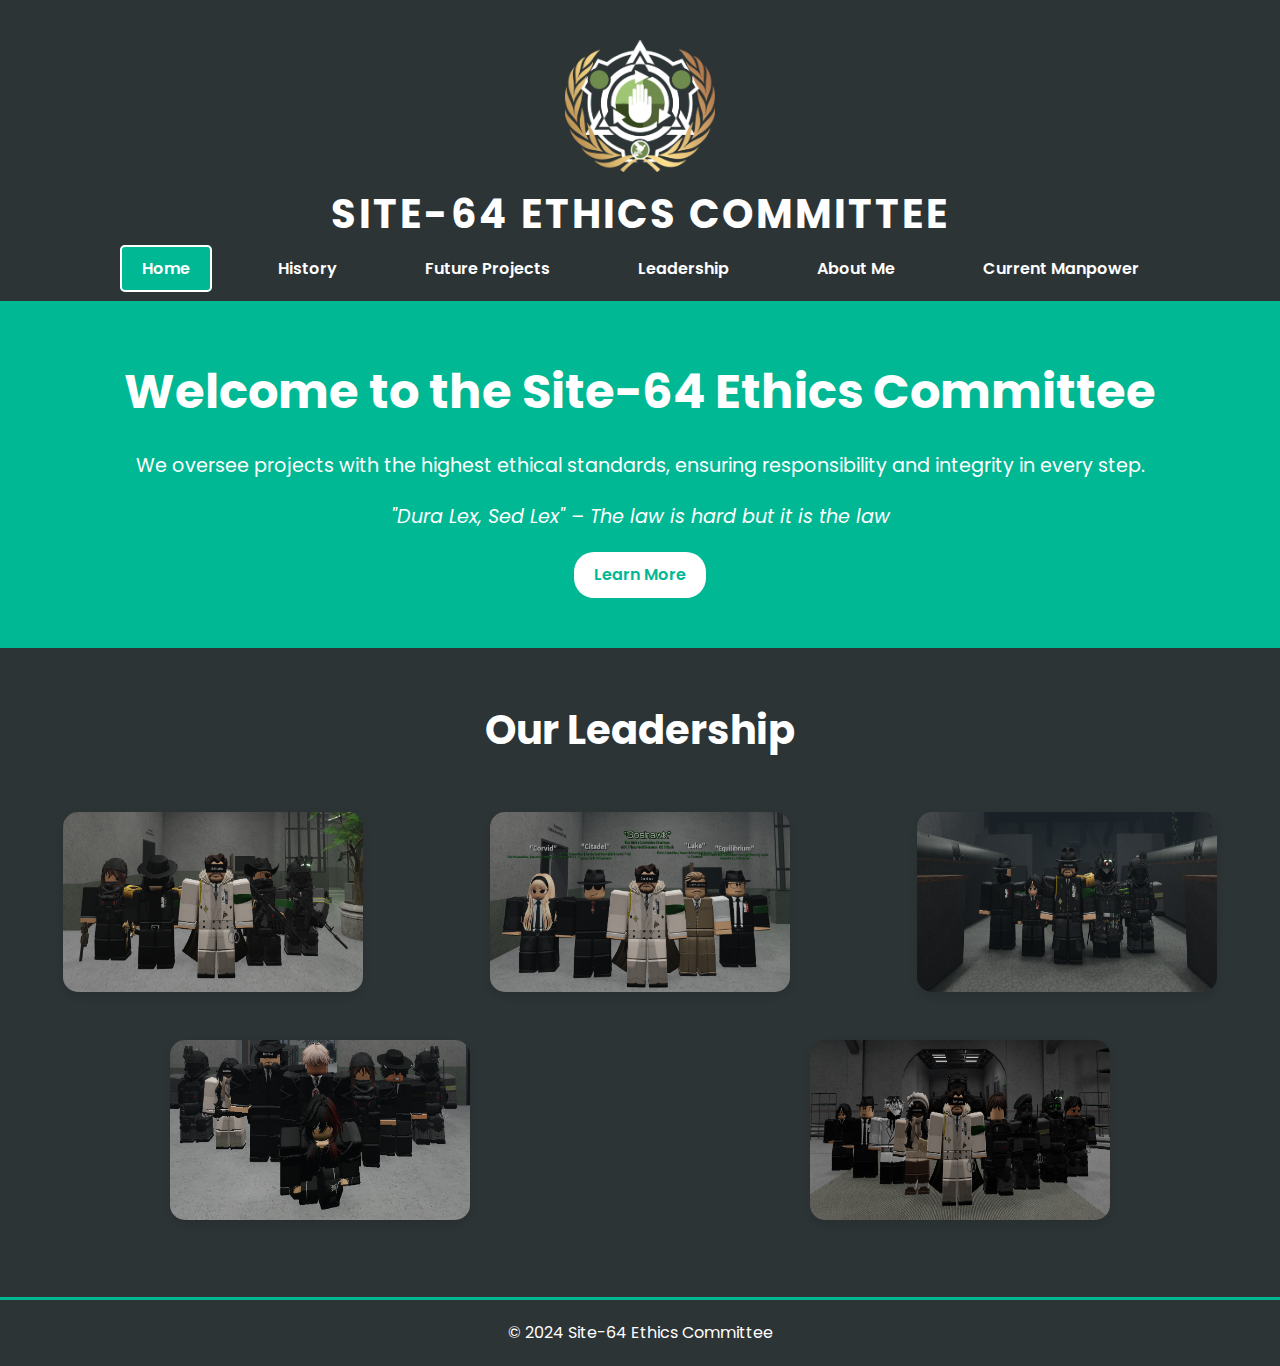
==== index.html @ e8da463d "Update index.html" ====
<!DOCTYPE html>
<html lang="en">
<head>
    <meta charset="UTF-8">
    <meta name="viewport" content="width=device-width, initial-scale=1.0">
    <title>Site-64 Ethics Committee</title>
    <link href="https://fonts.googleapis.com/css2?family=Poppins:wght@300;600&display=swap" rel="stylesheet">
    <link rel="stylesheet" href="style.css">
</head>
<body>

<!-- HEADER SECTION -->
<header>
    <div class="logo-container">
        <img src="Site-64-Ethics-Committee-Logo.png" alt="Site-64 Ethics Committee Logo" class="logo">
    </div>
    <h1>Site-64 Ethics Committee</h1>
    <nav>
        <ul class="nav-menu">
            <li><a href="index.html" class="nav-link active">Home</a></li>
            <li><a href="history.html" class="nav-link">History</a></li>
            <li><a href="future-projects.html" class="nav-link">Future Projects</a></li>
            <li><a href="leadership.html" class="nav-link">Leadership</a></li>
            <li><a href="about-me.html" class="nav-link">About Me</a></li>
            <li><a href="current-manpower.html" class="nav-link">Current Manpower</a></li>
        </ul>
    </nav>
</header>

<!-- HERO SECTION -->
<section class="hero">
    <h2>Welcome to the Site-64 Ethics Committee</h2>
    <p>We oversee projects with the highest ethical standards, ensuring responsibility and integrity in every step.</p>
    <p class="quote">"Dura Lex, Sed Lex" – The law is hard but it is the law</p>
    <a href="about-me.html" class="learn-more">Learn More</a>
</section>

<!-- LEADERSHIP SECTION -->
<section class="leadership">
    <h2>Our Leadership</h2>
    <div class="leadership-grid">
        <div class="leadership-item">
            <img src="pic1.png" alt="Leadership 1">
        </div>
        <div class="leadership-item">
            <img src="pic2.png" alt="Leadership 2">
        </div>
        <div class="leadership-item">
            <img src="pic3.png" alt="Leadership 3">
        </div>
        <div class="leadership-item">
            <img src="pic4.png" alt="Leadership 4">
        </div>
        <div class="leadership-item">
            <img src="pic5.png" alt="Leadership 5">
        </div>
    </div>
</section>

<!-- FOOTER -->
<footer>
    <p>&copy; 2024 Site-64 Ethics Committee</p>
</footer>

</body>
</html>
---- style.css ----
/* RESET MARGINS */
* {
    margin: 0;
    padding: 0;
    box-sizing: border-box;
}

/* BODY SETTINGS */
body {
    font-family: 'Poppins', sans-serif;
    background-color: #f0f4f8;
    color: #333;
    line-height: 1.6;
    overflow-x: hidden;
}

/* LOGO SETTINGS */
.logo-container {
    display: flex;
    justify-content: center;
    align-items: center;
    padding-top: 20px;
    position: relative;
}
.logo {
    max-width: 150px;
    transition: transform 0.3s ease-in-out;
}

.logo:hover {
    animation: swingLogo 0.8s ease-in-out infinite;  /* Subtle swing left and right */
}

@keyframes swingLogo {
    0% { transform: rotate(0); }
    25% { transform: rotate(10deg); }
    50% { transform: rotate(0); }
    75% { transform: rotate(-10deg); }
    100% { transform: rotate(0); }
}

/* HEADER SETTINGS */
header {
    background-color: #2d3436;
    padding: 20px 0;
    text-align: center;
    border-bottom: 3px solid #00b894;
    box-shadow: 0 4px 8px rgba(0, 0, 0, 0.1);
}

header h1 {
    color: #ffffff;
    font-size: 2.5em;
    margin: 10px 0;
    text-transform: uppercase;
    letter-spacing: 3px;
}

.nav-menu {
    list-style-type: none;
    margin-top: 10px;
}

.nav-menu li {
    display: inline;
    margin: 0 20px;
}

.nav-menu li a {
    color: #ffffff;
    text-decoration: none;
    font-weight: 600;
    transition: color 0.3s ease, background-color 0.3s ease;
    padding: 10px 20px;
    border-radius: 5px;
    border: 2px solid transparent;
}

.nav-menu li a:hover, .nav-menu li a:focus {
    color: #ffffff;
    background-color: #00b894;
    outline: none;
}

.nav-menu li a.active {
    background-color: #00b894;
    border-color: #ffffff;
}

.nav-menu li a:visited {
    color: #ffffff;
}

/* HERO SECTION */
.hero {
    text-align: center;
    padding: 50px 0;
    background-color: #00b894;
    color: #ffffff;
}

.hero h2 {
    font-size: 3em;
    margin-bottom: 20px;
}

.hero p {
    font-size: 1.2em;
}

.quote {
    font-style: italic;
    margin-top: 20px;
}

.learn-more {
    display: inline-block;
    margin-top: 20px;
    padding: 10px 20px;
    background-color: #ffffff;
    color: #00b894;
    border-radius: 20px;
    text-decoration: none;
    font-weight: 600;
    transition: background-color 0.3s ease, color 0.3s ease;
}

.learn-more:hover {
    background-color: #00b894;
    color: #ffffff;
}

/* LEADERSHIP SECTION */
.leadership {
    text-align: center;
    padding: 50px 0;
    background-color: #2d3436;
}

.leadership h2 {
    font-size: 2.5em;
    margin-bottom: 30px;
    color: #ffffff;
}

.leadership-grid {
    display: flex;
    justify-content: space-around;
    flex-wrap: wrap;
}

.leadership-item {
    text-align: center;
    margin: 20px;
    transition: transform 0.3s ease-in-out;
}

.leadership-item img {
    width: 300px;
    height: 180px;
    border-radius: 15px;
    box-shadow: 0 4px 8px rgba(0, 0, 0, 0.1);
    transition: transform 0.3s ease;
}

.leadership-item img:hover {
    transform: scale(1.05);
}

/* FOOTER */
footer {
    background-color: #2d3436;
    color: #ffffff;
    text-align: center;
    padding: 20px;
    border-top: 3px solid #00b894;
}
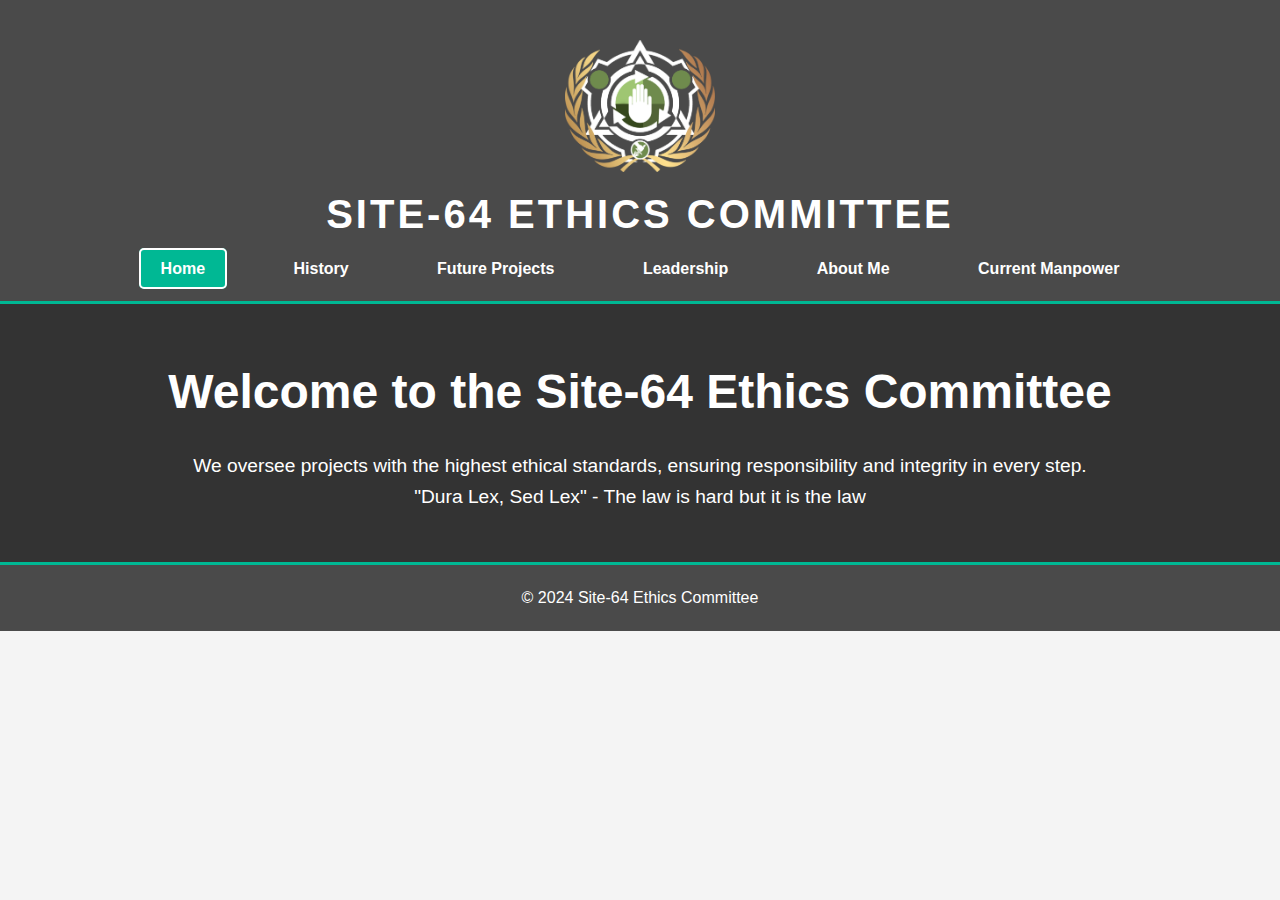
==== commit 6928fced: "Update index.html" ====
--- a/index.html
+++ b/index.html
@@ -3,13 +3,11 @@
 <head>
     <meta charset="UTF-8">
     <meta name="viewport" content="width=device-width, initial-scale=1.0">
-    <title>Site-64 Ethics Committee</title>
-    <link href="https://fonts.googleapis.com/css2?family=Poppins:wght@300;600&display=swap" rel="stylesheet">
+    <title>Site-64 Ethics Committee - Home</title>
     <link rel="stylesheet" href="style.css">
 </head>
 <body>
 
-<!-- HEADER SECTION -->
 <header>
     <div class="logo-container">
         <img src="Site-64-Ethics-Committee-Logo.png" alt="Site-64 Ethics Committee Logo" class="logo">
@@ -27,37 +25,13 @@
     </nav>
 </header>
 
-<!-- HERO SECTION -->
 <section class="hero">
     <h2>Welcome to the Site-64 Ethics Committee</h2>
     <p>We oversee projects with the highest ethical standards, ensuring responsibility and integrity in every step.</p>
-    <p class="quote">"Dura Lex, Sed Lex" – The law is hard but it is the law</p>
-    <a href="about-me.html" class="learn-more">Learn More</a>
+    <p>"Dura Lex, Sed Lex" - The law is hard but it is the law</p>
 </section>
 
-<!-- LEADERSHIP SECTION -->
-<section class="leadership">
-    <h2>Our Leadership</h2>
-    <div class="leadership-grid">
-        <div class="leadership-item">
-            <img src="pic1.png" alt="Leadership 1">
-        </div>
-        <div class="leadership-item">
-            <img src="pic2.png" alt="Leadership 2">
-        </div>
-        <div class="leadership-item">
-            <img src="pic3.png" alt="Leadership 3">
-        </div>
-        <div class="leadership-item">
-            <img src="pic4.png" alt="Leadership 4">
-        </div>
-        <div class="leadership-item">
-            <img src="pic5.png" alt="Leadership 5">
-        </div>
-    </div>
-</section>
-
-<!-- FOOTER -->
+<!-- Footer -->
 <footer>
     <p>&copy; 2024 Site-64 Ethics Committee</p>
 </footer>
--- a/style.css
+++ b/style.css
@@ -8,7 +8,7 @@
 /* BODY SETTINGS */
 body {
     font-family: 'Poppins', sans-serif;
-    background-color: #f0f4f8;
+    background-color: #f4f4f4;  /* Light grey background */
     color: #333;
     line-height: 1.6;
     overflow-x: hidden;
@@ -41,7 +41,7 @@
 
 /* HEADER SETTINGS */
 header {
-    background-color: #2d3436;
+    background-color: #4a4a4a;  /* Dark grey */
     padding: 20px 0;
     text-align: center;
     border-bottom: 3px solid #00b894;
@@ -95,7 +95,7 @@
 .hero {
     text-align: center;
     padding: 50px 0;
-    background-color: #00b894;
+    background-color: #333;  /* Slightly darker grey */
     color: #ffffff;
 }
 
@@ -134,7 +134,7 @@
 .leadership {
     text-align: center;
     padding: 50px 0;
-    background-color: #2d3436;
+    background-color: #4a4a4a;
 }
 
 .leadership h2 {
@@ -169,7 +169,7 @@
 
 /* FOOTER */
 footer {
-    background-color: #2d3436;
+    background-color: #4a4a4a;
     color: #ffffff;
     text-align: center;
     padding: 20px;
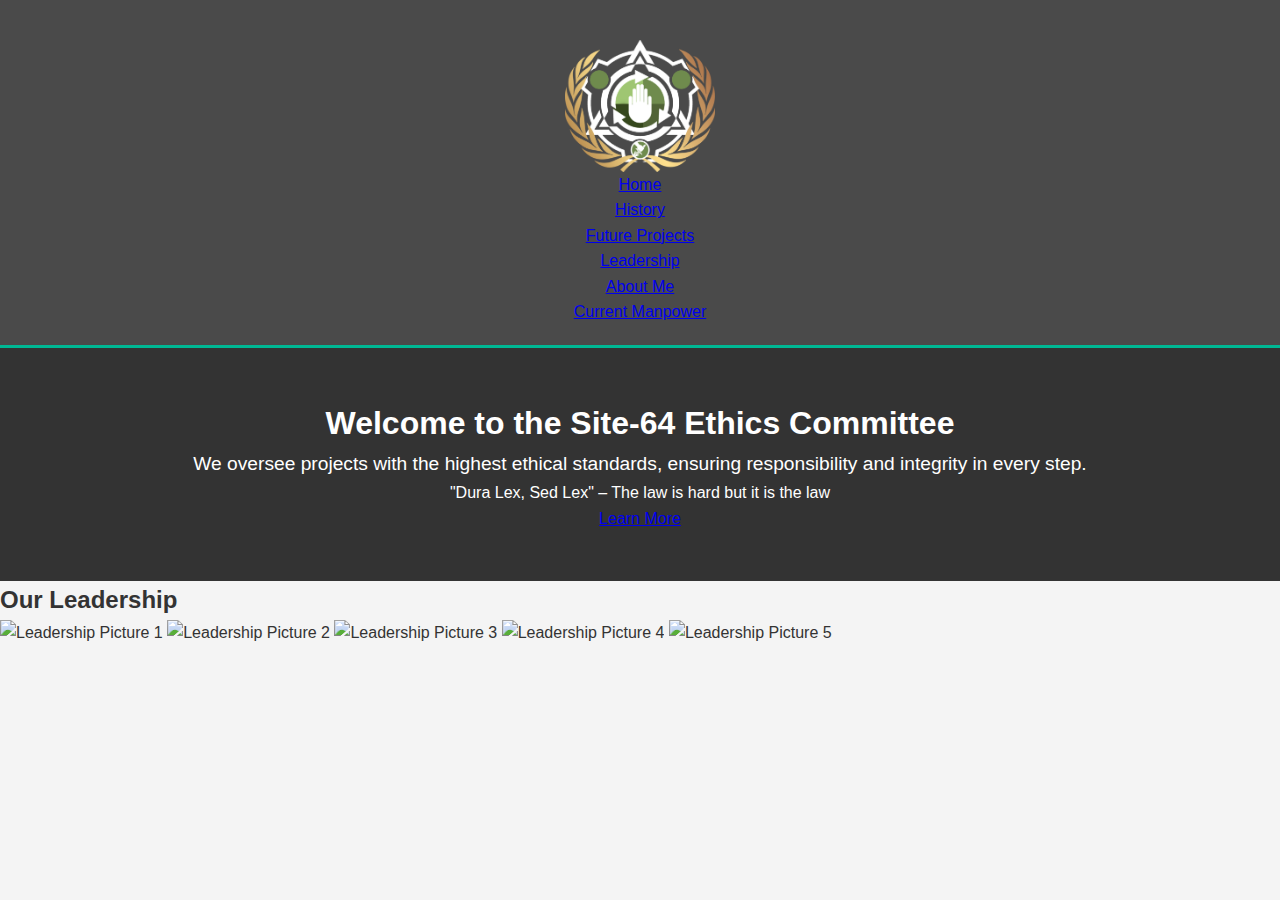
==== commit c5b4b711: "Update index.html" ====
--- a/index.html
+++ b/index.html
@@ -3,38 +3,69 @@
 <head>
     <meta charset="UTF-8">
     <meta name="viewport" content="width=device-width, initial-scale=1.0">
-    <title>Site-64 Ethics Committee - Home</title>
+    <title>Site-64 Ethics Committee</title>
     <link rel="stylesheet" href="style.css">
 </head>
 <body>
+    <header>
+        <div class="logo-container">
+            <img src="Site-64-Ethics-Committee-Logo.png" alt="Site-64 Ethics Committee Logo" class="logo">
+        </div>
+        <nav>
+            <ul>
+                <li><a href="index.html">Home</a></li>
+                <li><a href="history.html">History</a></li>
+                <li><a href="future-projects.html">Future Projects</a></li>
+                <li><a href="leadership.html">Leadership</a></li>
+                <li><a href="about-me.html">About Me</a></li>
+                <li><a href="current-manpower.html">Current Manpower</a></li>
+            </ul>
+        </nav>
+    </header>
 
-<header>
-    <div class="logo-container">
-        <img src="Site-64-Ethics-Committee-Logo.png" alt="Site-64 Ethics Committee Logo" class="logo">
-    </div>
-    <h1>Site-64 Ethics Committee</h1>
-    <nav>
-        <ul class="nav-menu">
-            <li><a href="index.html" class="nav-link active">Home</a></li>
-            <li><a href="history.html" class="nav-link">History</a></li>
-            <li><a href="future-projects.html" class="nav-link">Future Projects</a></li>
-            <li><a href="leadership.html" class="nav-link">Leadership</a></li>
-            <li><a href="about-me.html" class="nav-link">About Me</a></li>
-            <li><a href="current-manpower.html" class="nav-link">Current Manpower</a></li>
-        </ul>
-    </nav>
-</header>
+    <section class="hero">
+        <h1>Welcome to the Site-64 Ethics Committee</h1>
+        <p>We oversee projects with the highest ethical standards, ensuring responsibility and integrity in every step.</p>
+        <blockquote>"Dura Lex, Sed Lex" – The law is hard but it is the law</blockquote>
+        <a href="#" class="btn-learn-more">Learn More</a>
+    </section>
 
-<section class="hero">
-    <h2>Welcome to the Site-64 Ethics Committee</h2>
-    <p>We oversee projects with the highest ethical standards, ensuring responsibility and integrity in every step.</p>
-    <p>"Dura Lex, Sed Lex" - The law is hard but it is the law</p>
-</section>
+    <section class="leadership-gallery">
+        <h2>Our Leadership</h2>
+        <div class="gallery">
+            <img src="pic1.jpg" alt="Leadership Picture 1">
+            <img src="pic2.jpg" alt="Leadership Picture 2">
+            <img src="pic3.jpg" alt="Leadership Picture 3">
+            <img src="pic4.jpg" alt="Leadership Picture 4">
+            <img src="pic5.jpg" alt="Leadership Picture 5">
+        </div>
+    </section>
 
-<!-- Footer -->
-<footer>
-    <p>&copy; 2024 Site-64 Ethics Committee</p>
-</footer>
+    <audio id="ambient-sound" autoplay loop>
+        <source src="last warning.mp3" type="audio/mpeg">
+    </audio>
 
+    <script>
+        const logo = document.querySelector('.logo');
+        logo.addEventListener('mouseenter', () => {
+            logo.style.transform = 'rotate(15deg)';
+        });
+        logo.addEventListener('mouseleave', () => {
+            logo.style.transform = 'rotate(0deg)';
+        });
+
+        // Ambient sound switcher
+        const audio = document.getElementById('ambient-sound');
+        const audioTracks = [
+            'last warning.mp3',
+            'Ajoura - The SCP Foundation Main Theme.mp3'
+        ];
+        audio.volume = 0.1;
+        setInterval(() => {
+            const randomTrack = audioTracks[Math.floor(Math.random() * audioTracks.length)];
+            audio.src = randomTrack;
+            audio.play();
+        }, 30000);
+    </script>
 </body>
 </html>
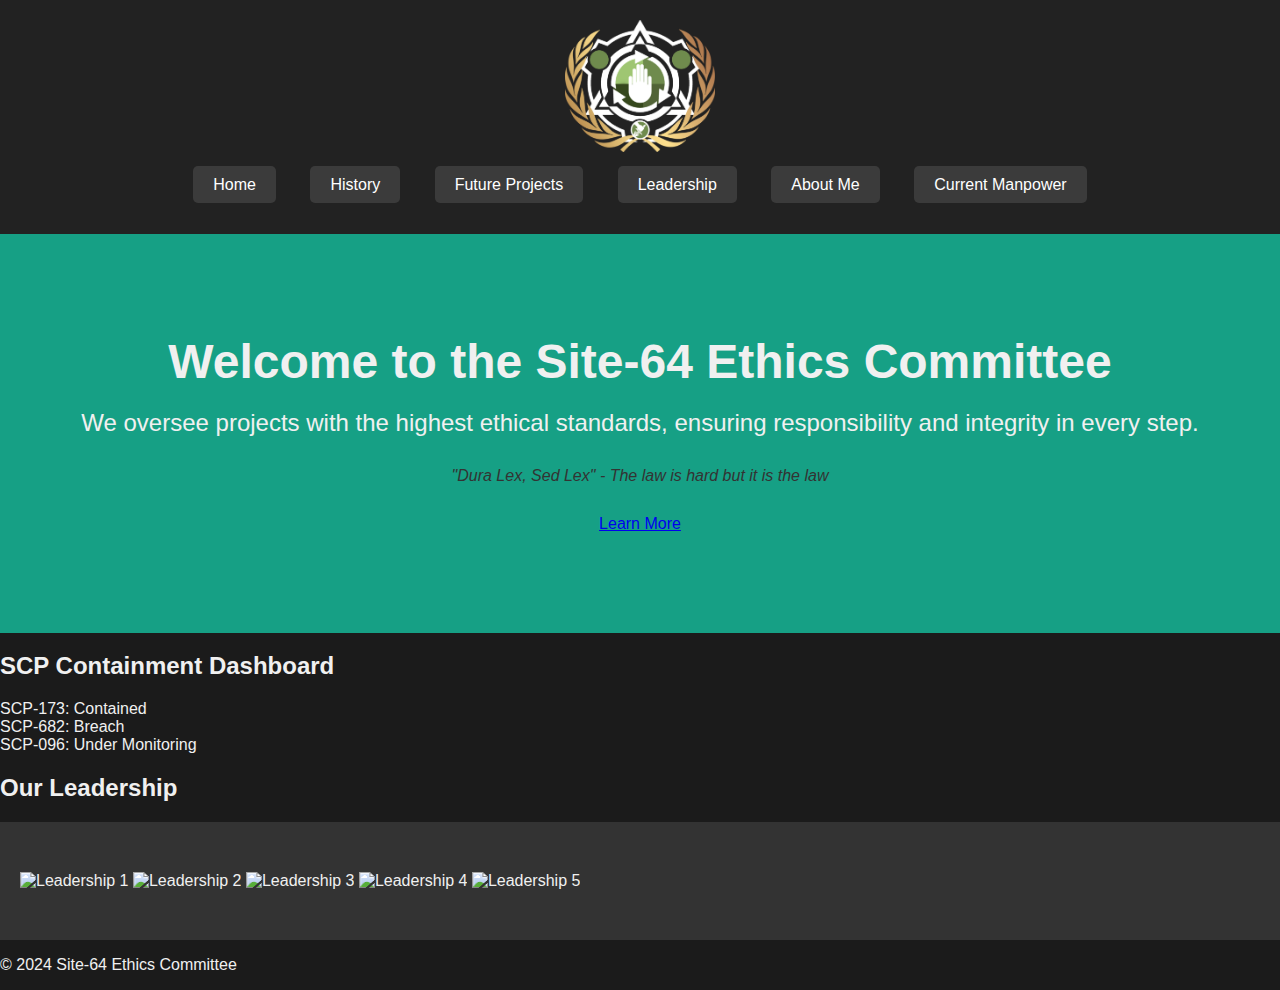
==== commit f0601547: "Update index.html" ====
--- a/index.html
+++ b/index.html
@@ -9,7 +9,7 @@
 <body>
     <header>
         <div class="logo-container">
-            <img src="Site-64-Ethics-Committee-Logo.png" alt="Site-64 Ethics Committee Logo" class="logo">
+            <img src="Site-64-Ethics-Committee-Logo.png" alt="Site-64 Ethics Committee Logo" class="logo" id="logo">
         </div>
         <nav>
             <ul>
@@ -26,46 +26,65 @@
     <section class="hero">
         <h1>Welcome to the Site-64 Ethics Committee</h1>
         <p>We oversee projects with the highest ethical standards, ensuring responsibility and integrity in every step.</p>
-        <blockquote>"Dura Lex, Sed Lex" – The law is hard but it is the law</blockquote>
-        <a href="#" class="btn-learn-more">Learn More</a>
+        <blockquote>"Dura Lex, Sed Lex" - The law is hard but it is the law</blockquote>
+        <a href="#containment-dashboard" class="button">Learn More</a>
     </section>
 
-    <section class="leadership-gallery">
+    <section class="containment-dashboard" id="containment-dashboard">
+        <h2>SCP Containment Dashboard</h2>
+        <div class="scp-status" id="scp-173">SCP-173: <span class="status">Contained</span></div>
+        <div class="scp-status" id="scp-682">SCP-682: <span class="status">Breach</span></div>
+        <div class="scp-status" id="scp-096">SCP-096: <span class="status">Under Monitoring</span></div>
+    </section>
+
+    <section class="leadership">
         <h2>Our Leadership</h2>
-        <div class="gallery">
-            <img src="pic1.jpg" alt="Leadership Picture 1">
-            <img src="pic2.jpg" alt="Leadership Picture 2">
-            <img src="pic3.jpg" alt="Leadership Picture 3">
-            <img src="pic4.jpg" alt="Leadership Picture 4">
-            <img src="pic5.jpg" alt="Leadership Picture 5">
+        <div class="leadership-gallery">
+            <img src="pic1.jpg" alt="Leadership 1">
+            <img src="pic2.jpg" alt="Leadership 2">
+            <img src="pic3.jpg" alt="Leadership 3">
+            <img src="pic4.jpg" alt="Leadership 4">
+            <img src="pic5.jpg" alt="Leadership 5">
         </div>
     </section>
 
-    <audio id="ambient-sound" autoplay loop>
+    <footer>
+        <p>&copy; 2024 Site-64 Ethics Committee</p>
+    </footer>
+
+    <audio id="background-audio" autoplay loop>
         <source src="last warning.mp3" type="audio/mpeg">
+        <source src="Ajoura - The SCP Foundation Main Theme.mp3" type="audio/mpeg">
+        Your browser does not support the audio element.
     </audio>
 
     <script>
-        const logo = document.querySelector('.logo');
-        logo.addEventListener('mouseenter', () => {
-            logo.style.transform = 'rotate(15deg)';
-        });
-        logo.addEventListener('mouseleave', () => {
-            logo.style.transform = 'rotate(0deg)';
-        });
+        // Logo hover animation (move left and right)
+        const logo = document.getElementById('logo');
+        logo.onmouseover = function() {
+            this.style.transform = 'rotate(10deg)';
+        }
+        logo.onmouseout = function() {
+            this.style.transform = 'rotate(-10deg)';
+        }
 
-        // Ambient sound switcher
-        const audio = document.getElementById('ambient-sound');
-        const audioTracks = [
-            'last warning.mp3',
-            'Ajoura - The SCP Foundation Main Theme.mp3'
-        ];
+        // Containment dashboard random status updates
+        const scpStatusElements = document.querySelectorAll('.scp-status .status');
+        const statuses = ['Contained', 'Breach', 'Under Monitoring'];
+
+        function updateStatus() {
+            scpStatusElements.forEach(status => {
+                const randomStatus = statuses[Math.floor(Math.random() * statuses.length)];
+                status.textContent = randomStatus;
+                status.style.color = randomStatus === 'Breach' ? 'red' :
+                                     randomStatus === 'Contained' ? 'green' : 'grey';
+            });
+        }
+        setInterval(updateStatus, 10000); // Updates every 10 seconds
+
+        // Set audio volume to low
+        const audio = document.getElementById('background-audio');
         audio.volume = 0.1;
-        setInterval(() => {
-            const randomTrack = audioTracks[Math.floor(Math.random() * audioTracks.length)];
-            audio.src = randomTrack;
-            audio.play();
-        }, 30000);
     </script>
 </body>
 </html>
--- a/style.css
+++ b/style.css
@@ -1,177 +1,108 @@
-/* RESET MARGINS */
-* {
+/* General styles */
+body {
+    font-family: 'Poppins', sans-serif;
+    background-color: #1b1b1b;
+    color: #f0f0f0;
     margin: 0;
-    padding: 0;
-    box-sizing: border-box;
 }
 
-/* BODY SETTINGS */
-body {
-    font-family: 'Poppins', sans-serif;
-    background-color: #f4f4f4;  /* Light grey background */
-    color: #333;
-    line-height: 1.6;
-    overflow-x: hidden;
+/* Logo animation */
+.logo {
+    width: 150px;
+    transition: transform 0.3s ease;
+    cursor: pointer;
 }
 
-/* LOGO SETTINGS */
-.logo-container {
-    display: flex;
-    justify-content: center;
-    align-items: center;
-    padding-top: 20px;
-    position: relative;
-}
-.logo {
-    max-width: 150px;
-    transition: transform 0.3s ease-in-out;
+header {
+    text-align: center;
+    background-color: #222;
+    padding: 20px;
 }
 
-.logo:hover {
-    animation: swingLogo 0.8s ease-in-out infinite;  /* Subtle swing left and right */
+nav ul {
+    list-style: none;
+    padding: 0;
+    margin: 20px 0;
 }
 
-@keyframes swingLogo {
-    0% { transform: rotate(0); }
-    25% { transform: rotate(10deg); }
-    50% { transform: rotate(0); }
-    75% { transform: rotate(-10deg); }
-    100% { transform: rotate(0); }
+nav ul li {
+    display: inline;
+    margin: 0 15px;
 }
 
-/* HEADER SETTINGS */
-header {
-    background-color: #4a4a4a;  /* Dark grey */
-    padding: 20px 0;
-    text-align: center;
-    border-bottom: 3px solid #00b894;
-    box-shadow: 0 4px 8px rgba(0, 0, 0, 0.1);
+nav ul li a {
+    color: white;
+    text-decoration: none;
+    padding: 10px 20px;
+    background-color: #3b3b3b;
+    border-radius: 5px;
+    transition: background-color 0.3s ease;
 }
 
-header h1 {
-    color: #ffffff;
-    font-size: 2.5em;
-    margin: 10px 0;
-    text-transform: uppercase;
-    letter-spacing: 3px;
+nav ul li a:hover,
+nav ul li a:active {
+    background-color: #4caf50;
 }
 
-.nav-menu {
-    list-style-type: none;
-    margin-top: 10px;
+/* Hero Section */
+.hero {
+    text-align: center;
+    padding: 100px 20px;
+    background-color: #16a085;
 }
 
-.nav-menu li {
-    display: inline;
-    margin: 0 20px;
-}
-
-.nav-menu li a {
-    color: #ffffff;
-    text-decoration: none;
-    font-weight: 600;
-    transition: color 0.3s ease, background-color 0.3s ease;
-    padding: 10px 20px;
-    border-radius: 5px;
-    border: 2px solid transparent;
-}
-
-.nav-menu li a:hover, .nav-menu li a:focus {
-    color: #ffffff;
-    background-color: #00b894;
-    outline: none;
-}
-
-.nav-menu li a.active {
-    background-color: #00b894;
-    border-color: #ffffff;
-}
-
-.nav-menu li a:visited {
-    color: #ffffff;
-}
-
-/* HERO SECTION */
-.hero {
-    text-align: center;
-    padding: 50px 0;
-    background-color: #333;  /* Slightly darker grey */
-    color: #ffffff;
-}
-
-.hero h2 {
+.hero h1 {
     font-size: 3em;
-    margin-bottom: 20px;
+    margin: 0;
 }
 
 .hero p {
-    font-size: 1.2em;
+    font-size: 1.5em;
+    margin: 20px 0;
 }
 
-.quote {
+.hero blockquote {
     font-style: italic;
-    margin-top: 20px;
+    margin: 30px 0;
+    color: #333;
 }
 
-.learn-more {
-    display: inline-block;
-    margin-top: 20px;
-    padding: 10px 20px;
-    background-color: #ffffff;
-    color: #00b894;
-    border-radius: 20px;
+.hero .btn-learn-more {
+    padding: 15px 30px;
+    background-color: #4caf50;
+    color: white;
     text-decoration: none;
-    font-weight: 600;
-    transition: background-color 0.3s ease, color 0.3s ease;
+    border-radius: 5px;
 }
 
-.learn-more:hover {
-    background-color: #00b894;
-    color: #ffffff;
+.leadership-gallery {
+    padding: 50px 20px;
+    background-color: #333;
 }
 
-/* LEADERSHIP SECTION */
-.leadership {
+.leadership-gallery h2 {
     text-align: center;
-    padding: 50px 0;
-    background-color: #4a4a4a;
 }
 
-.leadership h2 {
-    font-size: 2.5em;
-    margin-bottom: 30px;
-    color: #ffffff;
+.gallery {
+    display: flex;
+    justify-content: center;
+    gap: 15px;
 }
 
-.leadership-grid {
-    display: flex;
-    justify-content: space-around;
-    flex-wrap: wrap;
+.gallery img {
+    width: 200px;
+    border-radius: 10px;
+    box-shadow: 2px 2px 10px #000;
 }
 
-.leadership-item {
-    text-align: center;
-    margin: 20px;
-    transition: transform 0.3s ease-in-out;
+/* Mobile responsiveness */
+@media only screen and (max-width: 768px) {
+    .gallery {
+        flex-direction: column;
+    }
+
+    .hero h1 {
+        font-size: 2em;
+    }
 }
-
-.leadership-item img {
-    width: 300px;
-    height: 180px;
-    border-radius: 15px;
-    box-shadow: 0 4px 8px rgba(0, 0, 0, 0.1);
-    transition: transform 0.3s ease;
-}
-
-.leadership-item img:hover {
-    transform: scale(1.05);
-}
-
-/* FOOTER */
-footer {
-    background-color: #4a4a4a;
-    color: #ffffff;
-    text-align: center;
-    padding: 20px;
-    border-top: 3px solid #00b894;
-}
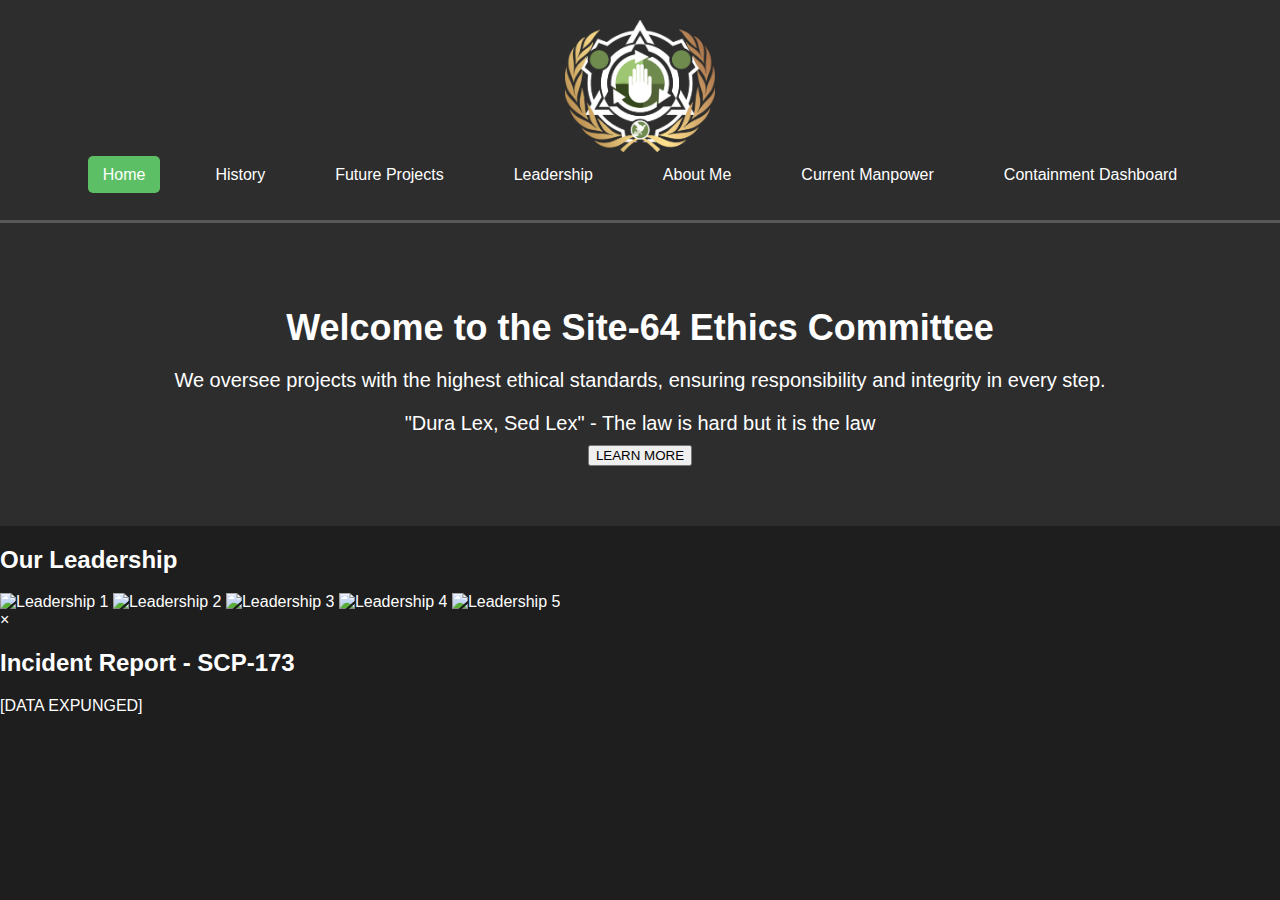
==== commit 718209d5: "Update index.html" ====
--- a/index.html
+++ b/index.html
@@ -7,84 +7,88 @@
     <link rel="stylesheet" href="style.css">
 </head>
 <body>
-    <header>
-        <div class="logo-container">
-            <img src="Site-64-Ethics-Committee-Logo.png" alt="Site-64 Ethics Committee Logo" class="logo" id="logo">
-        </div>
-        <nav>
-            <ul>
-                <li><a href="index.html">Home</a></li>
-                <li><a href="history.html">History</a></li>
-                <li><a href="future-projects.html">Future Projects</a></li>
-                <li><a href="leadership.html">Leadership</a></li>
-                <li><a href="about-me.html">About Me</a></li>
-                <li><a href="current-manpower.html">Current Manpower</a></li>
-            </ul>
-        </nav>
-    </header>
 
-    <section class="hero">
-        <h1>Welcome to the Site-64 Ethics Committee</h1>
-        <p>We oversee projects with the highest ethical standards, ensuring responsibility and integrity in every step.</p>
-        <blockquote>"Dura Lex, Sed Lex" - The law is hard but it is the law</blockquote>
-        <a href="#containment-dashboard" class="button">Learn More</a>
-    </section>
+<header>
+    <img src="Site-64-Ethics-Committee-Logo.png" alt="Site-64 Ethics Committee Logo" class="logo" id="logo">
+    <nav>
+        <ul>
+            <li><a href="index.html" class="active">Home</a></li>
+            <li><a href="history.html">History</a></li>
+            <li><a href="future-projects.html">Future Projects</a></li>
+            <li><a href="leadership.html">Leadership</a></li>
+            <li><a href="about-me.html">About Me</a></li>
+            <li><a href="current-manpower.html">Current Manpower</a></li>
+            <li><a href="dashboard.html">Containment Dashboard</a></li>
+        </ul>
+    </nav>
+</header>
 
-    <section class="containment-dashboard" id="containment-dashboard">
-        <h2>SCP Containment Dashboard</h2>
-        <div class="scp-status" id="scp-173">SCP-173: <span class="status">Contained</span></div>
-        <div class="scp-status" id="scp-682">SCP-682: <span class="status">Breach</span></div>
-        <div class="scp-status" id="scp-096">SCP-096: <span class="status">Under Monitoring</span></div>
-    </section>
+<section class="hero">
+    <h1>Welcome to the Site-64 Ethics Committee</h1>
+    <p>We oversee projects with the highest ethical standards, ensuring responsibility and integrity in every step.</p>
+    <p class="quote">"Dura Lex, Sed Lex" - The law is hard but it is the law</p>
+    <button class="btn" id="learnMore">LEARN MORE</button>
+</section>
 
-    <section class="leadership">
-        <h2>Our Leadership</h2>
-        <div class="leadership-gallery">
-            <img src="pic1.jpg" alt="Leadership 1">
-            <img src="pic2.jpg" alt="Leadership 2">
-            <img src="pic3.jpg" alt="Leadership 3">
-            <img src="pic4.jpg" alt="Leadership 4">
-            <img src="pic5.jpg" alt="Leadership 5">
-        </div>
-    </section>
+<section class="leadership">
+    <h2>Our Leadership</h2>
+    <div class="gallery">
+        <img src="pic1.jpg" alt="Leadership 1">
+        <img src="pic2.jpg" alt="Leadership 2">
+        <img src="pic3.jpg" alt="Leadership 3">
+        <img src="pic4.jpg" alt="Leadership 4">
+        <img src="pic5.jpg" alt="Leadership 5">
+    </div>
+</section>
 
-    <footer>
-        <p>&copy; 2024 Site-64 Ethics Committee</p>
-    </footer>
+<!-- Pop-up Modal -->
+<div id="incidentModal" class="modal">
+    <div class="modal-content">
+        <span class="close">&times;</span>
+        <h2>Incident Report - SCP-173</h2>
+        <p>[DATA EXPUNGED]</p>
+    </div>
+</div>
 
-    <audio id="background-audio" autoplay loop>
-        <source src="last warning.mp3" type="audio/mpeg">
-        <source src="Ajoura - The SCP Foundation Main Theme.mp3" type="audio/mpeg">
-        Your browser does not support the audio element.
-    </audio>
+<audio id="ambientSound" loop>
+    <source src="last-warning.mp3" type="audio/mpeg">
+    <source src="Ajoura-The-SCP-Foundation-Main-Theme.mp3" type="audio/mpeg">
+    Your browser does not support the audio element.
+</audio>
 
-    <script>
-        // Logo hover animation (move left and right)
-        const logo = document.getElementById('logo');
-        logo.onmouseover = function() {
-            this.style.transform = 'rotate(10deg)';
+<script>
+    const logo = document.getElementById("logo");
+    const ambientSound = document.getElementById("ambientSound");
+    ambientSound.volume = 0.2; // Set volume to a low level
+    ambientSound.play();
+
+    // Spin logo animation on hover
+    logo.addEventListener('mouseenter', () => {
+        logo.classList.add('spin');
+    });
+    logo.addEventListener('mouseleave', () => {
+        logo.classList.remove('spin');
+    });
+
+    // Modal functionality
+    const modal = document.getElementById("incidentModal");
+    const btn = document.getElementById("learnMore");
+    const span = document.getElementsByClassName("close")[0];
+
+    btn.onclick = function () {
+        modal.style.display = "block";
+    }
+
+    span.onclick = function () {
+        modal.style.display = "none";
+    }
+
+    window.onclick = function (event) {
+        if (event.target == modal) {
+            modal.style.display = "none";
         }
-        logo.onmouseout = function() {
-            this.style.transform = 'rotate(-10deg)';
-        }
+    }
+</script>
 
-        // Containment dashboard random status updates
-        const scpStatusElements = document.querySelectorAll('.scp-status .status');
-        const statuses = ['Contained', 'Breach', 'Under Monitoring'];
-
-        function updateStatus() {
-            scpStatusElements.forEach(status => {
-                const randomStatus = statuses[Math.floor(Math.random() * statuses.length)];
-                status.textContent = randomStatus;
-                status.style.color = randomStatus === 'Breach' ? 'red' :
-                                     randomStatus === 'Contained' ? 'green' : 'grey';
-            });
-        }
-        setInterval(updateStatus, 10000); // Updates every 10 seconds
-
-        // Set audio volume to low
-        const audio = document.getElementById('background-audio');
-        audio.volume = 0.1;
-    </script>
 </body>
 </html>
--- a/style.css
+++ b/style.css
@@ -1,108 +1,124 @@
-/* General styles */
+/* Basic styles */
 body {
-    font-family: 'Poppins', sans-serif;
-    background-color: #1b1b1b;
-    color: #f0f0f0;
     margin: 0;
-}
-
-/* Logo animation */
-.logo {
-    width: 150px;
-    transition: transform 0.3s ease;
-    cursor: pointer;
+    font-family: Arial, sans-serif;
+    background-color: #1e1e1e;
+    color: #ffffff;
 }
 
 header {
+    background-color: #2d2d2d;
+    padding: 20px;
     text-align: center;
-    background-color: #222;
-    padding: 20px;
+    border-bottom: 3px solid #575757;
+}
+
+.logo-container {
+    display: flex;
+    justify-content: center;
+    align-items: center;
+}
+
+.logo {
+    max-width: 150px;
+    transition: transform 0.2s ease-in-out;
 }
 
 nav ul {
-    list-style: none;
+    list-style-type: none;
     padding: 0;
-    margin: 20px 0;
+    display: flex;
+    justify-content: center;
+    margin-top: 10px;
 }
 
 nav ul li {
-    display: inline;
-    margin: 0 15px;
+    margin: 0 20px;
 }
 
 nav ul li a {
-    color: white;
+    color: #fff;
     text-decoration: none;
-    padding: 10px 20px;
-    background-color: #3b3b3b;
+    padding: 10px 15px;
     border-radius: 5px;
-    transition: background-color 0.3s ease;
+    background-color: #2d2d2d;
+    transition: background-color 0.3s ease-in-out;
 }
 
 nav ul li a:hover,
-nav ul li a:active {
-    background-color: #4caf50;
+nav ul li a.active {
+    background-color: #5dbf65;
 }
 
-/* Hero Section */
 .hero {
     text-align: center;
-    padding: 100px 20px;
-    background-color: #16a085;
+    padding: 60px 20px;
+    background-color: #2d2d2d;
 }
 
 .hero h1 {
-    font-size: 3em;
-    margin: 0;
+    font-size: 36px;
+    margin-bottom: 20px;
 }
 
 .hero p {
-    font-size: 1.5em;
-    margin: 20px 0;
+    font-size: 20px;
+    margin-bottom: 10px;
 }
 
 .hero blockquote {
+    font-size: 18px;
     font-style: italic;
-    margin: 30px 0;
-    color: #333;
 }
 
-.hero .btn-learn-more {
-    padding: 15px 30px;
-    background-color: #4caf50;
-    color: white;
+.hero .button {
+    background-color: #5dbf65;
+    color: #fff;
+    padding: 10px 20px;
     text-decoration: none;
     border-radius: 5px;
+    transition: background-color 0.3s ease-in-out;
+}
+
+.hero .button:hover {
+    background-color: #4aa353;
+}
+
+.containment-dashboard {
+    text-align: center;
+    padding: 40px;
+}
+
+.containment-dashboard .scp-status {
+    font-size: 18px;
+    margin: 15px 0;
 }
 
 .leadership-gallery {
-    padding: 50px 20px;
-    background-color: #333;
+    display: flex;
+    justify-content: space-around;
+    padding: 30px;
 }
 
-.leadership-gallery h2 {
-    text-align: center;
+.leadership-gallery img {
+    max-width: 150px;
+    border-radius: 10px;
+    box-shadow: 2px 2px 10px rgba(0, 0, 0, 0.3);
+    transition: transform 0.2s ease-in-out;
 }
 
-.gallery {
-    display: flex;
-    justify-content: center;
-    gap: 15px;
+.leadership-gallery img:hover {
+    transform: scale(1.05);
 }
 
-.gallery img {
-    width: 200px;
-    border-radius: 10px;
-    box-shadow: 2px 2px 10px #000;
+footer {
+    background-color: #2d2d2d;
+    text-align: center;
+    padding: 20px;
+    border-top: 3px solid #575757;
+    color: #9e9e9e;
 }
 
-/* Mobile responsiveness */
-@media only screen and (max-width: 768px) {
-    .gallery {
-        flex-direction: column;
-    }
-
-    .hero h1 {
-        font-size: 2em;
-    }
+audio {
+    display: none;
 }
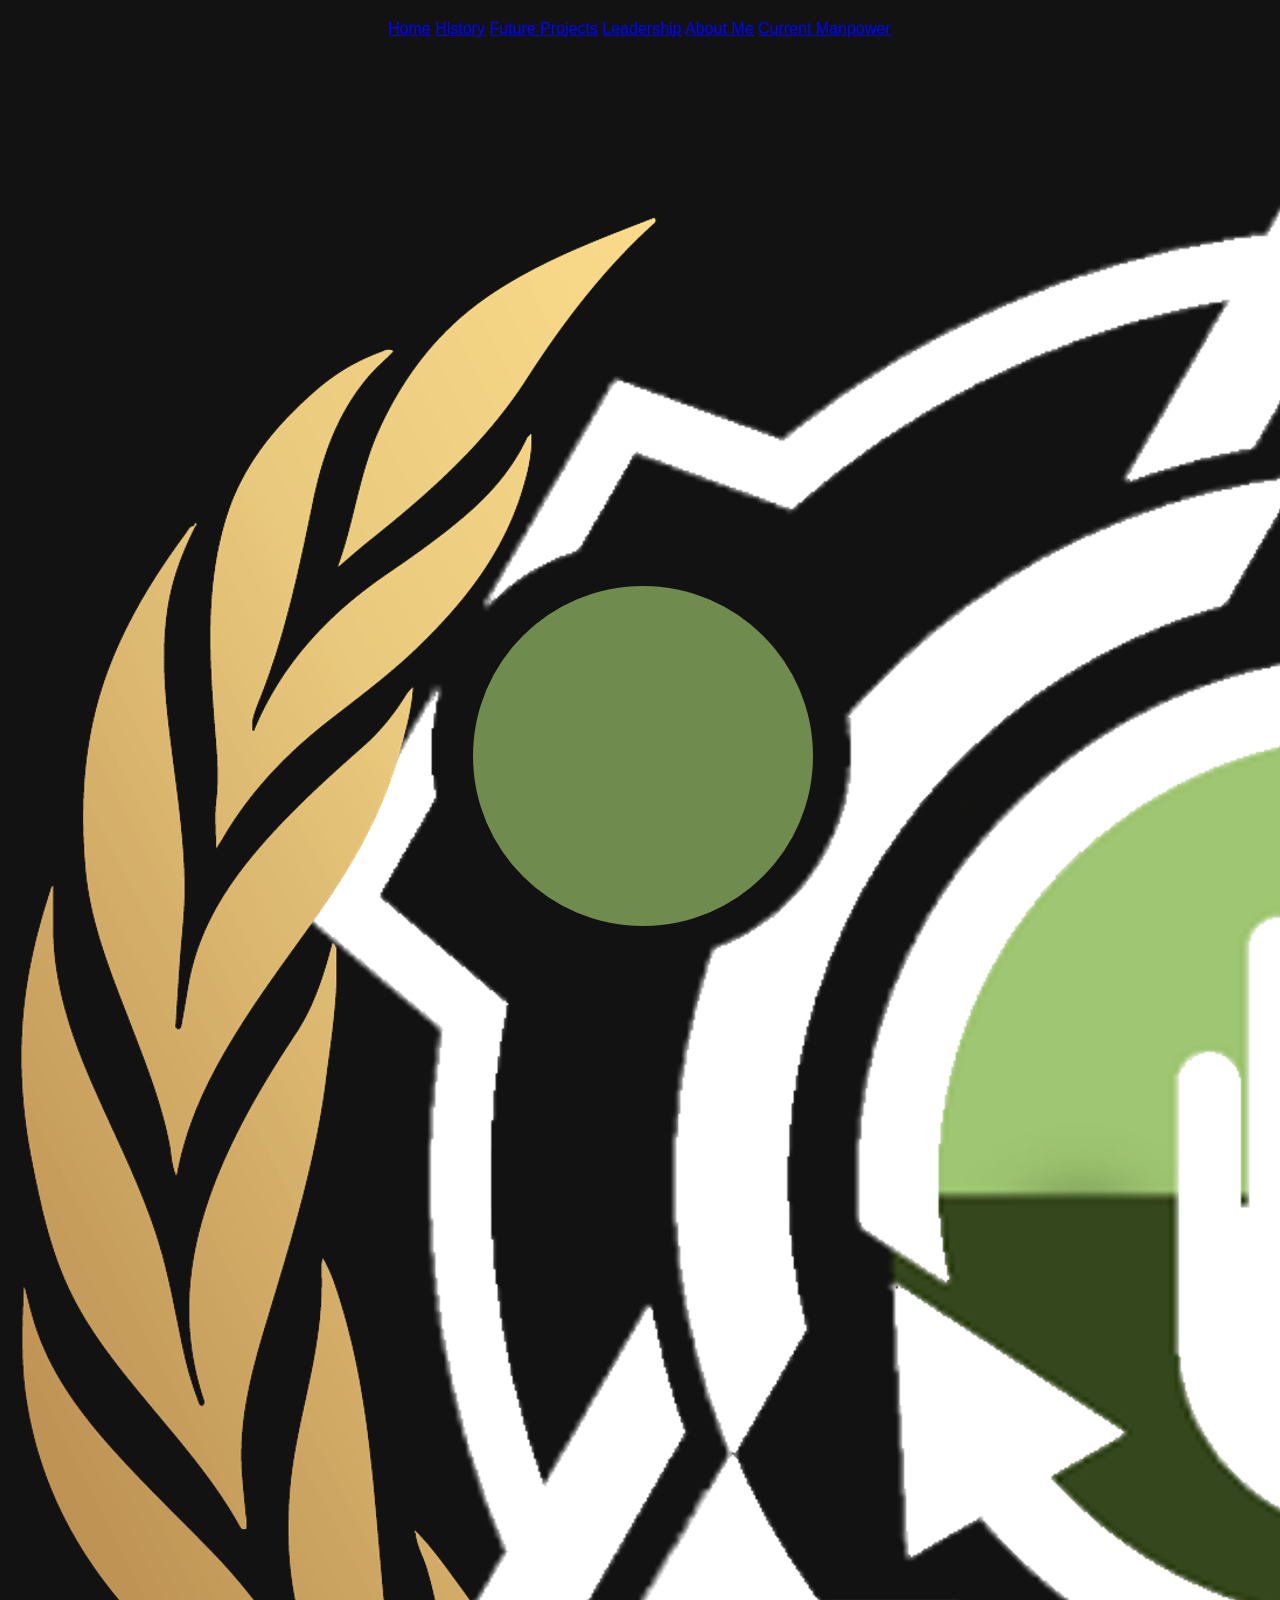
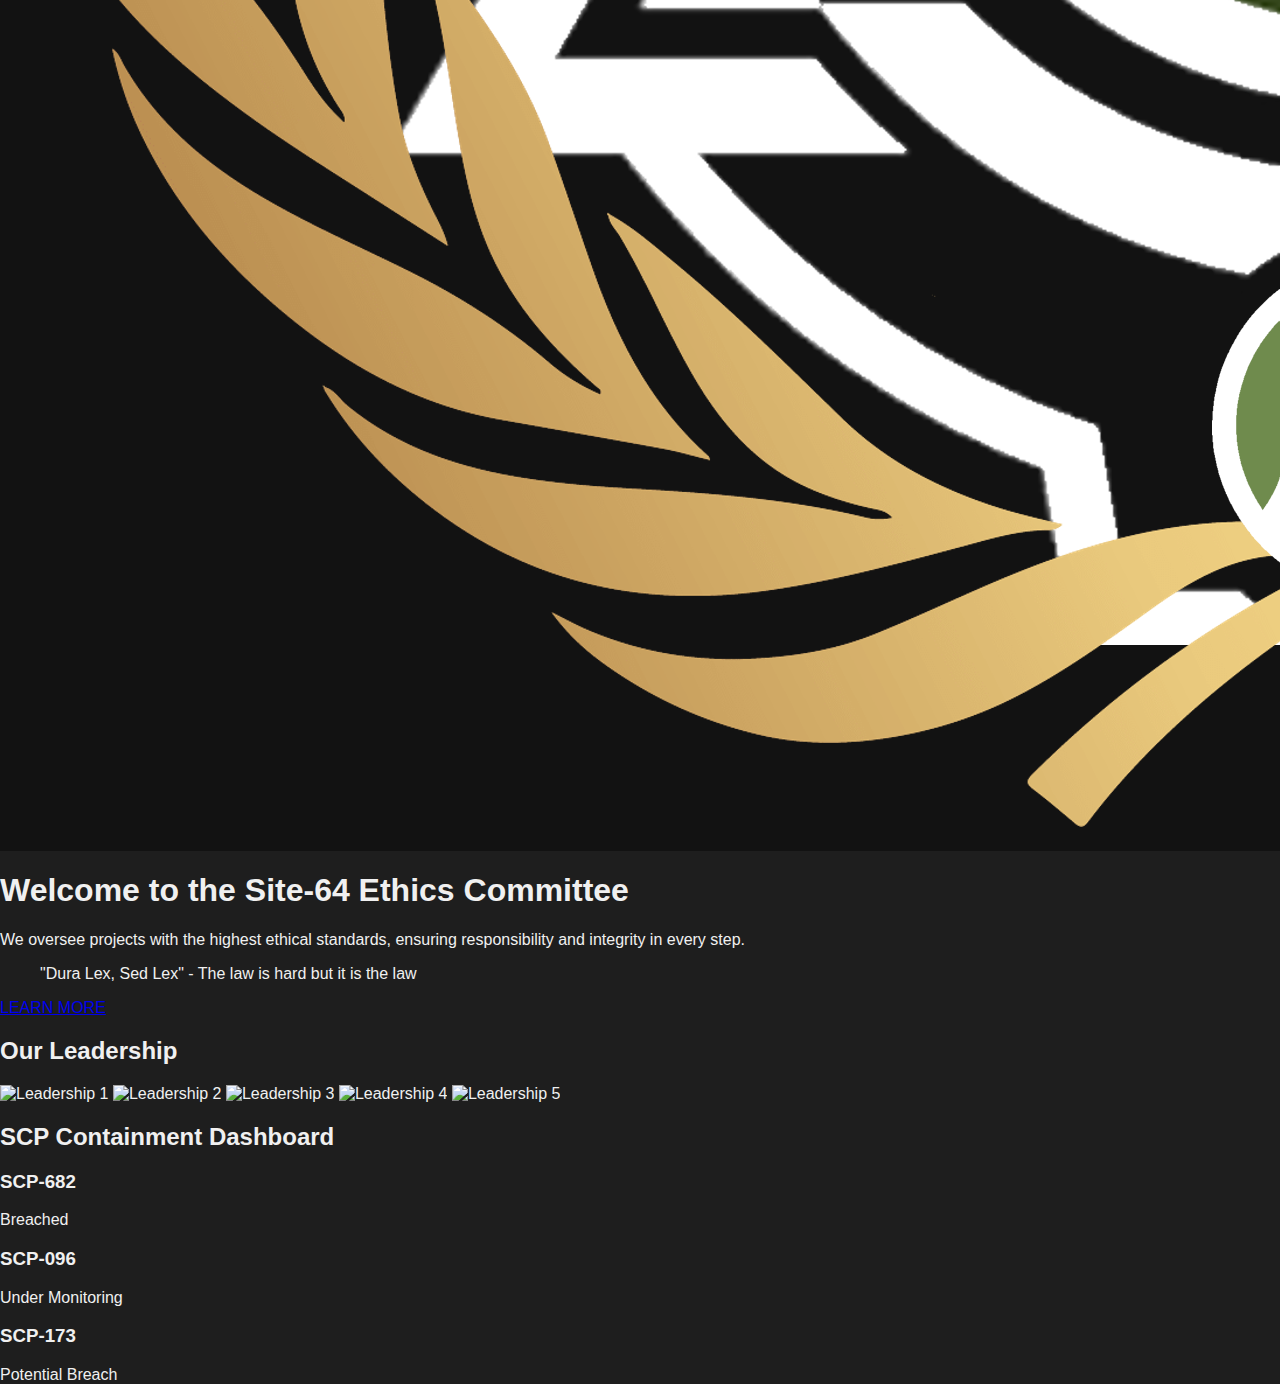
==== commit 925bf5ca: "Update index.html" ====
--- a/index.html
+++ b/index.html
@@ -5,90 +5,61 @@
     <meta name="viewport" content="width=device-width, initial-scale=1.0">
     <title>Site-64 Ethics Committee</title>
     <link rel="stylesheet" href="style.css">
+    <script src="script.js"></script>
 </head>
 <body>
+    <header>
+        <nav>
+            <a href="index.html" class="active">Home</a>
+            <a href="history.html">History</a>
+            <a href="future-projects.html">Future Projects</a>
+            <a href="leadership.html">Leadership</a>
+            <a href="about-me.html">About Me</a>
+            <a href="current-manpower.html">Current Manpower</a>
+        </nav>
+        <div id="logo">
+            <img src="Site-64-Ethics-Committee-Logo.png" alt="Site-64 Ethics Committee Logo">
+        </div>
+    </header>
 
-<header>
-    <img src="Site-64-Ethics-Committee-Logo.png" alt="Site-64 Ethics Committee Logo" class="logo" id="logo">
-    <nav>
-        <ul>
-            <li><a href="index.html" class="active">Home</a></li>
-            <li><a href="history.html">History</a></li>
-            <li><a href="future-projects.html">Future Projects</a></li>
-            <li><a href="leadership.html">Leadership</a></li>
-            <li><a href="about-me.html">About Me</a></li>
-            <li><a href="current-manpower.html">Current Manpower</a></li>
-            <li><a href="dashboard.html">Containment Dashboard</a></li>
-        </ul>
-    </nav>
-</header>
+    <section id="hero">
+        <h1>Welcome to the Site-64 Ethics Committee</h1>
+        <p>We oversee projects with the highest ethical standards, ensuring responsibility and integrity in every step.</p>
+        <blockquote>"Dura Lex, Sed Lex" - The law is hard but it is the law</blockquote>
+        <a href="future-projects.html" class="learn-more-btn">LEARN MORE</a>
+    </section>
 
-<section class="hero">
-    <h1>Welcome to the Site-64 Ethics Committee</h1>
-    <p>We oversee projects with the highest ethical standards, ensuring responsibility and integrity in every step.</p>
-    <p class="quote">"Dura Lex, Sed Lex" - The law is hard but it is the law</p>
-    <button class="btn" id="learnMore">LEARN MORE</button>
-</section>
+    <section id="leadership-gallery">
+        <h2>Our Leadership</h2>
+        <div class="leadership">
+            <img src="pic1.jpg" alt="Leadership 1">
+            <img src="pic2.jpg" alt="Leadership 2">
+            <img src="pic3.jpg" alt="Leadership 3">
+            <img src="pic4.jpg" alt="Leadership 4">
+            <img src="pic5.jpg" alt="Leadership 5">
+        </div>
+    </section>
 
-<section class="leadership">
-    <h2>Our Leadership</h2>
-    <div class="gallery">
-        <img src="pic1.jpg" alt="Leadership 1">
-        <img src="pic2.jpg" alt="Leadership 2">
-        <img src="pic3.jpg" alt="Leadership 3">
-        <img src="pic4.jpg" alt="Leadership 4">
-        <img src="pic5.jpg" alt="Leadership 5">
-    </div>
-</section>
+    <section id="scp-dashboard">
+        <h2>SCP Containment Dashboard</h2>
+        <div class="scp-item">
+            <h3>SCP-682</h3>
+            <div class="status-box breach">Breached</div>
+        </div>
+        <div class="scp-item">
+            <h3>SCP-096</h3>
+            <div class="status-box monitoring">Under Monitoring</div>
+        </div>
+        <div class="scp-item">
+            <h3>SCP-173</h3>
+            <div class="status-box potential-breach">Potential Breach</div>
+        </div>
+    </section>
 
-<!-- Pop-up Modal -->
-<div id="incidentModal" class="modal">
-    <div class="modal-content">
-        <span class="close">&times;</span>
-        <h2>Incident Report - SCP-173</h2>
-        <p>[DATA EXPUNGED]</p>
-    </div>
-</div>
-
-<audio id="ambientSound" loop>
-    <source src="last-warning.mp3" type="audio/mpeg">
-    <source src="Ajoura-The-SCP-Foundation-Main-Theme.mp3" type="audio/mpeg">
-    Your browser does not support the audio element.
-</audio>
-
-<script>
-    const logo = document.getElementById("logo");
-    const ambientSound = document.getElementById("ambientSound");
-    ambientSound.volume = 0.2; // Set volume to a low level
-    ambientSound.play();
-
-    // Spin logo animation on hover
-    logo.addEventListener('mouseenter', () => {
-        logo.classList.add('spin');
-    });
-    logo.addEventListener('mouseleave', () => {
-        logo.classList.remove('spin');
-    });
-
-    // Modal functionality
-    const modal = document.getElementById("incidentModal");
-    const btn = document.getElementById("learnMore");
-    const span = document.getElementsByClassName("close")[0];
-
-    btn.onclick = function () {
-        modal.style.display = "block";
-    }
-
-    span.onclick = function () {
-        modal.style.display = "none";
-    }
-
-    window.onclick = function (event) {
-        if (event.target == modal) {
-            modal.style.display = "none";
-        }
-    }
-</script>
+    <audio id="ambient-sound" loop>
+        <source src="last_warning.mp3" type="audio/mpeg">
+        <source src="Ajoura - The SCP Foundation Main Theme.mp3" type="audio/mpeg">
+    </audio>
 
 </body>
 </html>
--- a/style.css
+++ b/style.css
@@ -1,124 +1,134 @@
-/* Basic styles */
+/* General Styling */
 body {
+    font-family: 'Arial', sans-serif;
     margin: 0;
-    font-family: Arial, sans-serif;
+    padding: 0;
     background-color: #1e1e1e;
-    color: #ffffff;
+    color: #f0f0f0;
 }
 
 header {
-    background-color: #2d2d2d;
+    background-color: #121212;
     padding: 20px;
     text-align: center;
-    border-bottom: 3px solid #575757;
-}
-
-.logo-container {
-    display: flex;
-    justify-content: center;
-    align-items: center;
-}
-
-.logo {
-    max-width: 150px;
-    transition: transform 0.2s ease-in-out;
 }
 
 nav ul {
     list-style-type: none;
     padding: 0;
-    display: flex;
-    justify-content: center;
-    margin-top: 10px;
 }
 
 nav ul li {
-    margin: 0 20px;
+    display: inline;
+    margin: 0 15px;
 }
 
 nav ul li a {
-    color: #fff;
+    color: #f0f0f0;
     text-decoration: none;
-    padding: 10px 15px;
+    padding: 10px;
+    background-color: #1e1e1e;
     border-radius: 5px;
-    background-color: #2d2d2d;
-    transition: background-color 0.3s ease-in-out;
+    transition: background-color 0.3s ease;
 }
 
-nav ul li a:hover,
-nav ul li a.active {
-    background-color: #5dbf65;
+nav ul li a.active, nav ul li a:hover {
+    background-color: #27ae60;
+    color: #fff;
 }
 
 .hero {
     text-align: center;
-    padding: 60px 20px;
-    background-color: #2d2d2d;
+    padding: 50px;
+    background: linear-gradient(135deg, #27ae60, #2c3e50);
 }
 
 .hero h1 {
-    font-size: 36px;
+    font-size: 3rem;
+    margin-bottom: 10px;
+}
+
+.hero p {
+    font-size: 1.2rem;
     margin-bottom: 20px;
 }
 
-.hero p {
-    font-size: 20px;
-    margin-bottom: 10px;
-}
-
-.hero blockquote {
-    font-size: 18px;
+.quote {
     font-style: italic;
 }
 
-.hero .button {
-    background-color: #5dbf65;
-    color: #fff;
+.btn {
     padding: 10px 20px;
-    text-decoration: none;
-    border-radius: 5px;
-    transition: background-color 0.3s ease-in-out;
+    background-color: #27ae60;
+    color: white;
+    border: none;
+    cursor: pointer;
+    transition: background-color 0.3s ease;
 }
 
-.hero .button:hover {
-    background-color: #4aa353;
+.btn:hover {
+    background-color: #2c3e50;
 }
 
-.containment-dashboard {
-    text-align: center;
-    padding: 40px;
+.gallery {
+    display: flex;
+    justify-content: space-around;
+    padding: 20px;
 }
 
-.containment-dashboard .scp-status {
-    font-size: 18px;
-    margin: 15px 0;
+.gallery img {
+    width: 150px;
+    height: auto;
+    border-radius: 10px;
+    box-shadow: 0px 4px 10px rgba(0, 0, 0, 0.5);
+    transition: transform 0.3s ease;
 }
 
-.leadership-gallery {
-    display: flex;
-    justify-content: space-around;
-    padding: 30px;
+.gallery img:hover {
+    transform: scale(1.1);
 }
 
-.leadership-gallery img {
-    max-width: 150px;
-    border-radius: 10px;
-    box-shadow: 2px 2px 10px rgba(0, 0, 0, 0.3);
-    transition: transform 0.2s ease-in-out;
+/* Modal */
+.modal {
+    display: none;
+    position: fixed;
+    z-index: 1;
+    left: 0;
+    top: 0;
+    width: 100%;
+    height: 100%;
+    background-color: rgba(0, 0, 0, 0.8);
 }
 
-.leadership-gallery img:hover {
-    transform: scale(1.05);
+.modal-content {
+    background-color: #2c3e50;
+    margin: 15% auto;
+    padding: 20px;
+    border: 1px solid #888;
+    width: 80%;
+    text-align: center;
+    color: #fff;
 }
 
-footer {
-    background-color: #2d2d2d;
-    text-align: center;
-    padding: 20px;
-    border-top: 3px solid #575757;
-    color: #9e9e9e;
+.close {
+    color: #aaa;
+    float: right;
+    font-size: 28px;
+    font-weight: bold;
 }
 
-audio {
-    display: none;
+.close:hover, .close:focus {
+    color: #fff;
+    text-decoration: none;
+    cursor: pointer;
 }
+
+/* Logo animation */
+.logo {
+    width: 100px;
+    transition: transform 0.5s ease-in-out;
+}
+
+.spin {
+    transform: rotate(30deg); /* Slight movement left-right */
+}
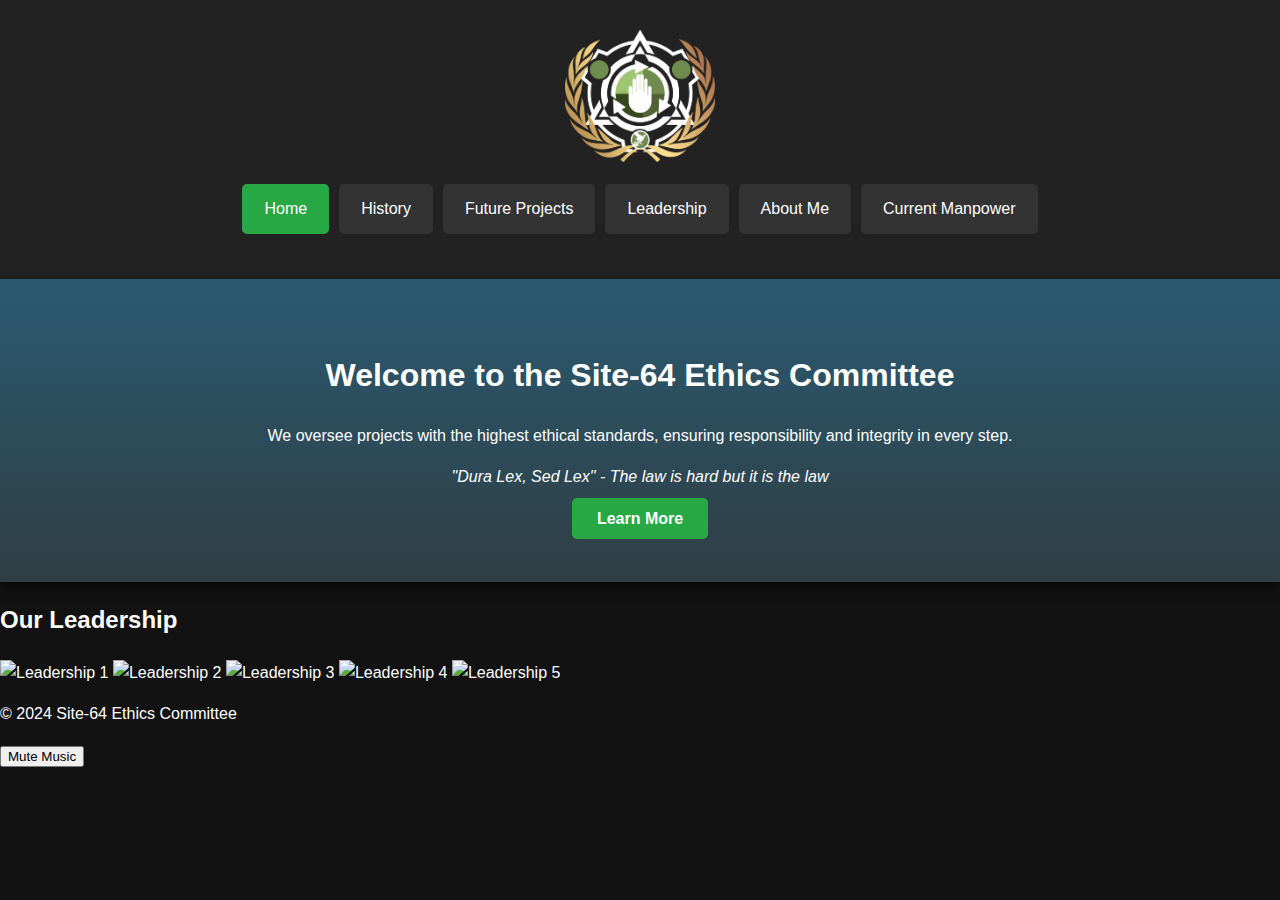
==== commit b598bf26: "Update index.html" ====
--- a/index.html
+++ b/index.html
@@ -5,10 +5,14 @@
     <meta name="viewport" content="width=device-width, initial-scale=1.0">
     <title>Site-64 Ethics Committee</title>
     <link rel="stylesheet" href="style.css">
-    <script src="script.js"></script>
 </head>
 <body>
+
+    <!-- Header Section -->
     <header>
+        <div id="logo">
+            <img src="Site-64-Ethics-Committee-Logo.png" alt="Site-64 Ethics Committee Logo">
+        </div>
         <nav>
             <a href="index.html" class="active">Home</a>
             <a href="history.html">History</a>
@@ -17,18 +21,17 @@
             <a href="about-me.html">About Me</a>
             <a href="current-manpower.html">Current Manpower</a>
         </nav>
-        <div id="logo">
-            <img src="Site-64-Ethics-Committee-Logo.png" alt="Site-64 Ethics Committee Logo">
-        </div>
     </header>
 
+    <!-- Hero Section -->
     <section id="hero">
         <h1>Welcome to the Site-64 Ethics Committee</h1>
         <p>We oversee projects with the highest ethical standards, ensuring responsibility and integrity in every step.</p>
-        <blockquote>"Dura Lex, Sed Lex" - The law is hard but it is the law</blockquote>
-        <a href="future-projects.html" class="learn-more-btn">LEARN MORE</a>
+        <p><em>"Dura Lex, Sed Lex" - The law is hard but it is the law</em></p>
+        <a href="future-projects.html" class="learn-more-btn">Learn More</a>
     </section>
 
+    <!-- Leadership Section -->
     <section id="leadership-gallery">
         <h2>Our Leadership</h2>
         <div class="leadership">
@@ -40,26 +43,34 @@
         </div>
     </section>
 
-    <section id="scp-dashboard">
-        <h2>SCP Containment Dashboard</h2>
-        <div class="scp-item">
-            <h3>SCP-682</h3>
-            <div class="status-box breach">Breached</div>
-        </div>
-        <div class="scp-item">
-            <h3>SCP-096</h3>
-            <div class="status-box monitoring">Under Monitoring</div>
-        </div>
-        <div class="scp-item">
-            <h3>SCP-173</h3>
-            <div class="status-box potential-breach">Potential Breach</div>
-        </div>
-    </section>
+    <!-- Footer -->
+    <footer>
+        <p>&copy; 2024 Site-64 Ethics Committee</p>
+    </footer>
 
-    <audio id="ambient-sound" loop>
-        <source src="last_warning.mp3" type="audio/mpeg">
-        <source src="Ajoura - The SCP Foundation Main Theme.mp3" type="audio/mpeg">
-    </audio>
+    <!-- Ambient Music -->
+    <audio id="ambient-sound" src="Ajoura - The SCP Foundation Main Theme.mp3" loop></audio>
+    <button id="music-toggle" onclick="toggleMusic()">Mute Music</button>
+
+    <script>
+        document.addEventListener("DOMContentLoaded", function() {
+            var ambientSound = document.getElementById('ambient-sound');
+            ambientSound.volume = 0.2;
+            ambientSound.play();
+        });
+
+        function toggleMusic() {
+            var ambientSound = document.getElementById('ambient-sound');
+            var toggleButton = document.getElementById('music-toggle');
+            if (ambientSound.paused) {
+                ambientSound.play();
+                toggleButton.textContent = "Mute Music";
+            } else {
+                ambientSound.pause();
+                toggleButton.textContent = "Unmute Music";
+            }
+        }
+    </script>
 
 </body>
 </html>
--- a/style.css
+++ b/style.css
@@ -1,134 +1,108 @@
 /* General Styling */
 body {
-    font-family: 'Arial', sans-serif;
+    font-family: 'Poppins', sans-serif; /* Modern font */
+    background-color: #121212; /* Darker background for sleek look */
+    color: white;
     margin: 0;
-    padding: 0;
-    background-color: #1e1e1e;
-    color: #f0f0f0;
+    line-height: 1.6;
 }
 
 header {
-    background-color: #121212;
-    padding: 20px;
+    background-color: #222;
+    padding: 20px 0;
     text-align: center;
 }
 
-nav ul {
-    list-style-type: none;
-    padding: 0;
+nav {
+    display: flex;
+    justify-content: center;
+    margin-bottom: 20px;
 }
 
-nav ul li {
-    display: inline;
-    margin: 0 15px;
+nav a {
+    color: white;
+    padding: 10px 20px;
+    text-decoration: none;
+    margin: 5px;
+    border: 2px solid transparent;
+    border-radius: 5px;
+    transition: all 0.3s ease;
+    background-color: #333; /* Button color */
 }
 
-nav ul li a {
-    color: #f0f0f0;
+nav a.active, nav a:hover {
+    background-color: #28a745; /* Keep green on hover */
+    color: white;
+    border-color: #28a745;
+}
+
+/* Logo Styling */
+#logo img {
+    width: 150px;
+    transition: transform 0.3s ease;
+    margin: 10px 0;
+}
+
+#logo img:hover {
+    transform: rotate(10deg); /* Slight rotation */
+}
+
+/* Hero Section */
+#hero {
+    text-align: center;
+    padding: 50px;
+    background: linear-gradient(to bottom, #2a5a71, #2f3e44);
+    box-shadow: 0px 5px 10px rgba(0, 0, 0, 0.5);
+    position: relative;
+}
+
+.learn-more-btn {
+    padding: 12px 25px;
+    background-color: #28a745;
+    color: white;
     text-decoration: none;
-    padding: 10px;
-    background-color: #1e1e1e;
     border-radius: 5px;
+    font-weight: bold;
     transition: background-color 0.3s ease;
 }
 
-nav ul li a.active, nav ul li a:hover {
-    background-color: #27ae60;
-    color: #fff;
+.learn-more-btn:hover {
+    background-color: #1c8b44;
 }
 
-.hero {
-    text-align: center;
-    padding: 50px;
-    background: linear-gradient(135deg, #27ae60, #2c3e50);
+/* SCP Dashboard Styles */
+#scp-dashboard {
+    padding: 30px;
+    background-color: #222;
+    color: white;
+    border-radius: 8px;
+    box-shadow: 0px 5px 15px rgba(0, 0, 0, 0.6);
 }
 
-.hero h1 {
-    font-size: 3rem;
-    margin-bottom: 10px;
+.scp-item {
+    margin-bottom: 20px;
+    font-weight: bold;
+    font-size: 1.2em;
 }
 
-.hero p {
-    font-size: 1.2rem;
-    margin-bottom: 20px;
+.status-box {
+    padding: 12px;
+    border-radius: 8px;
+    color: white;
+    font-weight: bold;
+    text-align: center;
+    margin-top: 10px;
 }
 
-.quote {
-    font-style: italic;
+.breach {
+    background-color: red;
 }
 
-.btn {
-    padding: 10px 20px;
-    background-color: #27ae60;
-    color: white;
-    border: none;
-    cursor: pointer;
-    transition: background-color 0.3s ease;
+.monitoring {
+    background-color: grey;
 }
 
-.btn:hover {
-    background-color: #2c3e50;
+.potential-breach {
+    background-color: orange;
 }
 
-.gallery {
-    display: flex;
-    justify-content: space-around;
-    padding: 20px;
-}
-
-.gallery img {
-    width: 150px;
-    height: auto;
-    border-radius: 10px;
-    box-shadow: 0px 4px 10px rgba(0, 0, 0, 0.5);
-    transition: transform 0.3s ease;
-}
-
-.gallery img:hover {
-    transform: scale(1.1);
-}
-
-/* Modal */
-.modal {
-    display: none;
-    position: fixed;
-    z-index: 1;
-    left: 0;
-    top: 0;
-    width: 100%;
-    height: 100%;
-    background-color: rgba(0, 0, 0, 0.8);
-}
-
-.modal-content {
-    background-color: #2c3e50;
-    margin: 15% auto;
-    padding: 20px;
-    border: 1px solid #888;
-    width: 80%;
-    text-align: center;
-    color: #fff;
-}
-
-.close {
-    color: #aaa;
-    float: right;
-    font-size: 28px;
-    font-weight: bold;
-}
-
-.close:hover, .close:focus {
-    color: #fff;
-    text-decoration: none;
-    cursor: pointer;
-}
-
-/* Logo animation */
-.logo {
-    width: 100px;
-    transition: transform 0.5s ease-in-out;
-}
-
-.spin {
-    transform: rotate(30deg); /* Slight movement left-right */
-}
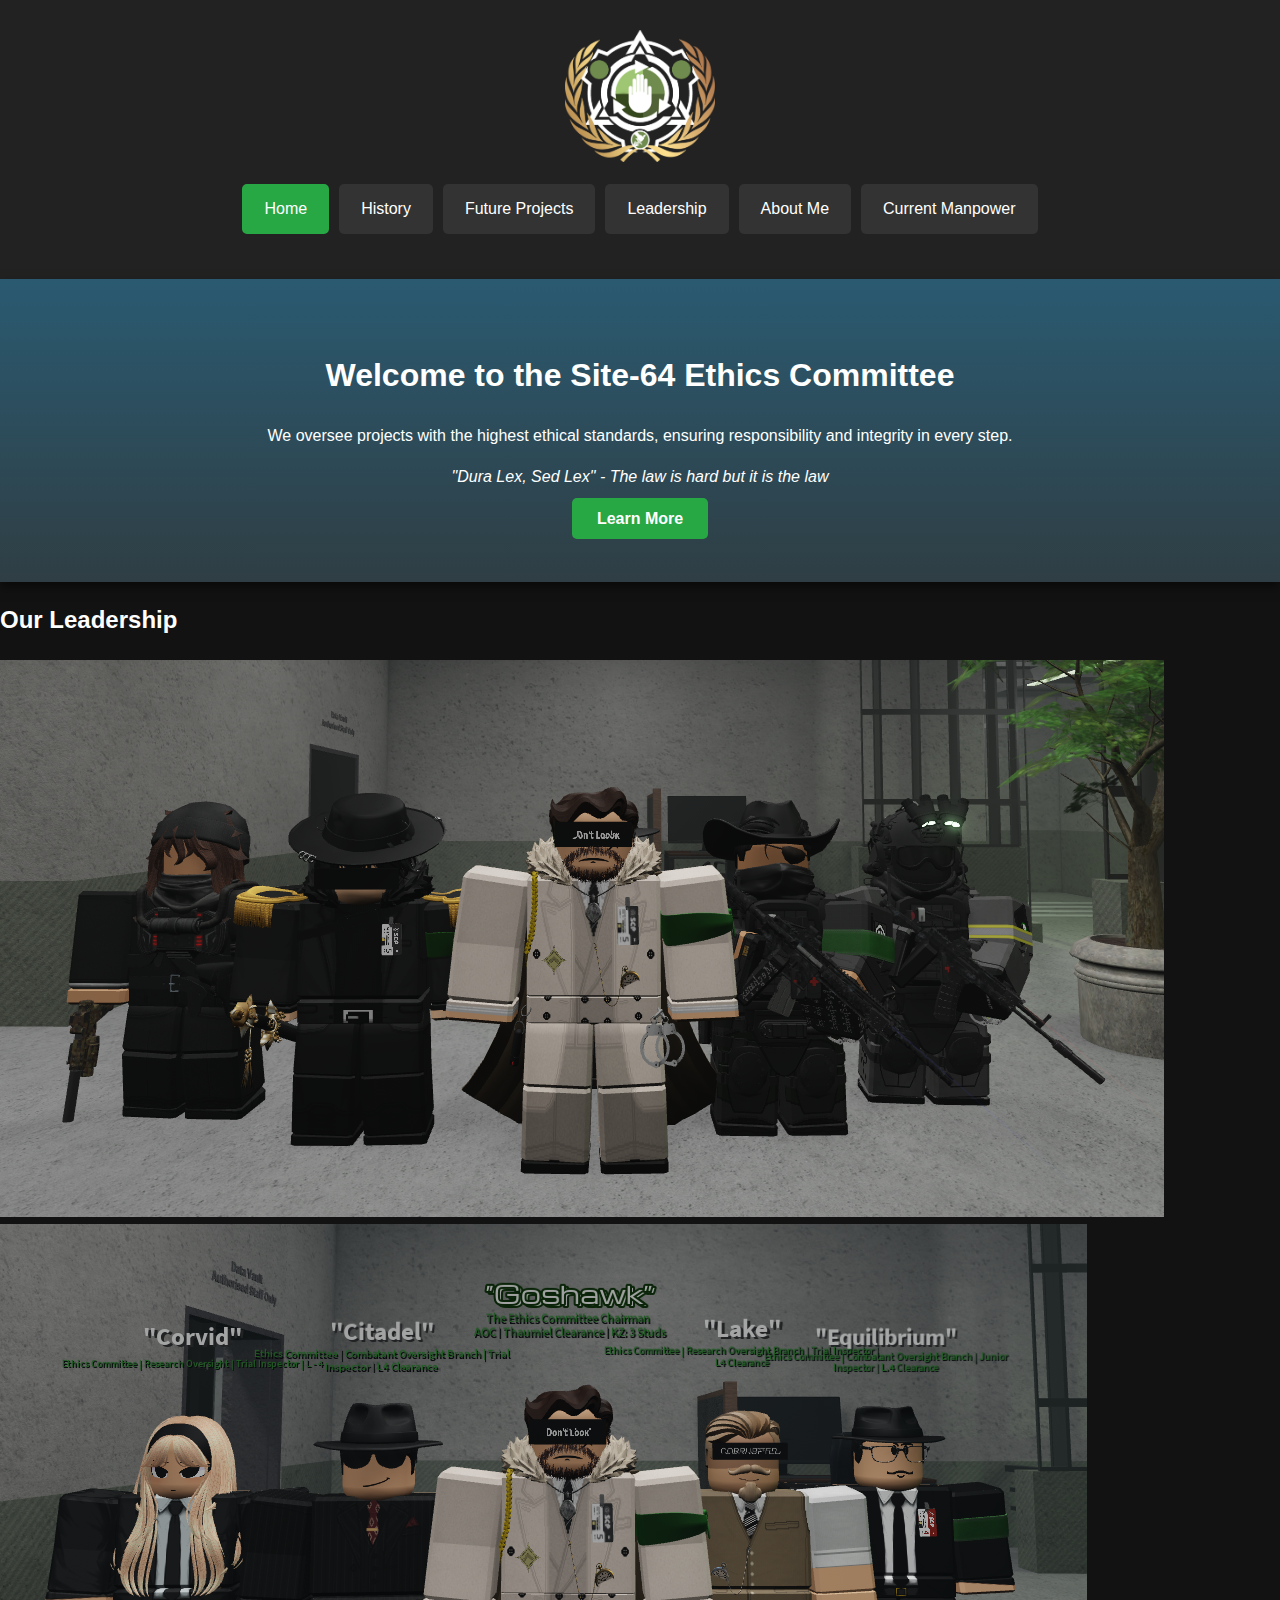
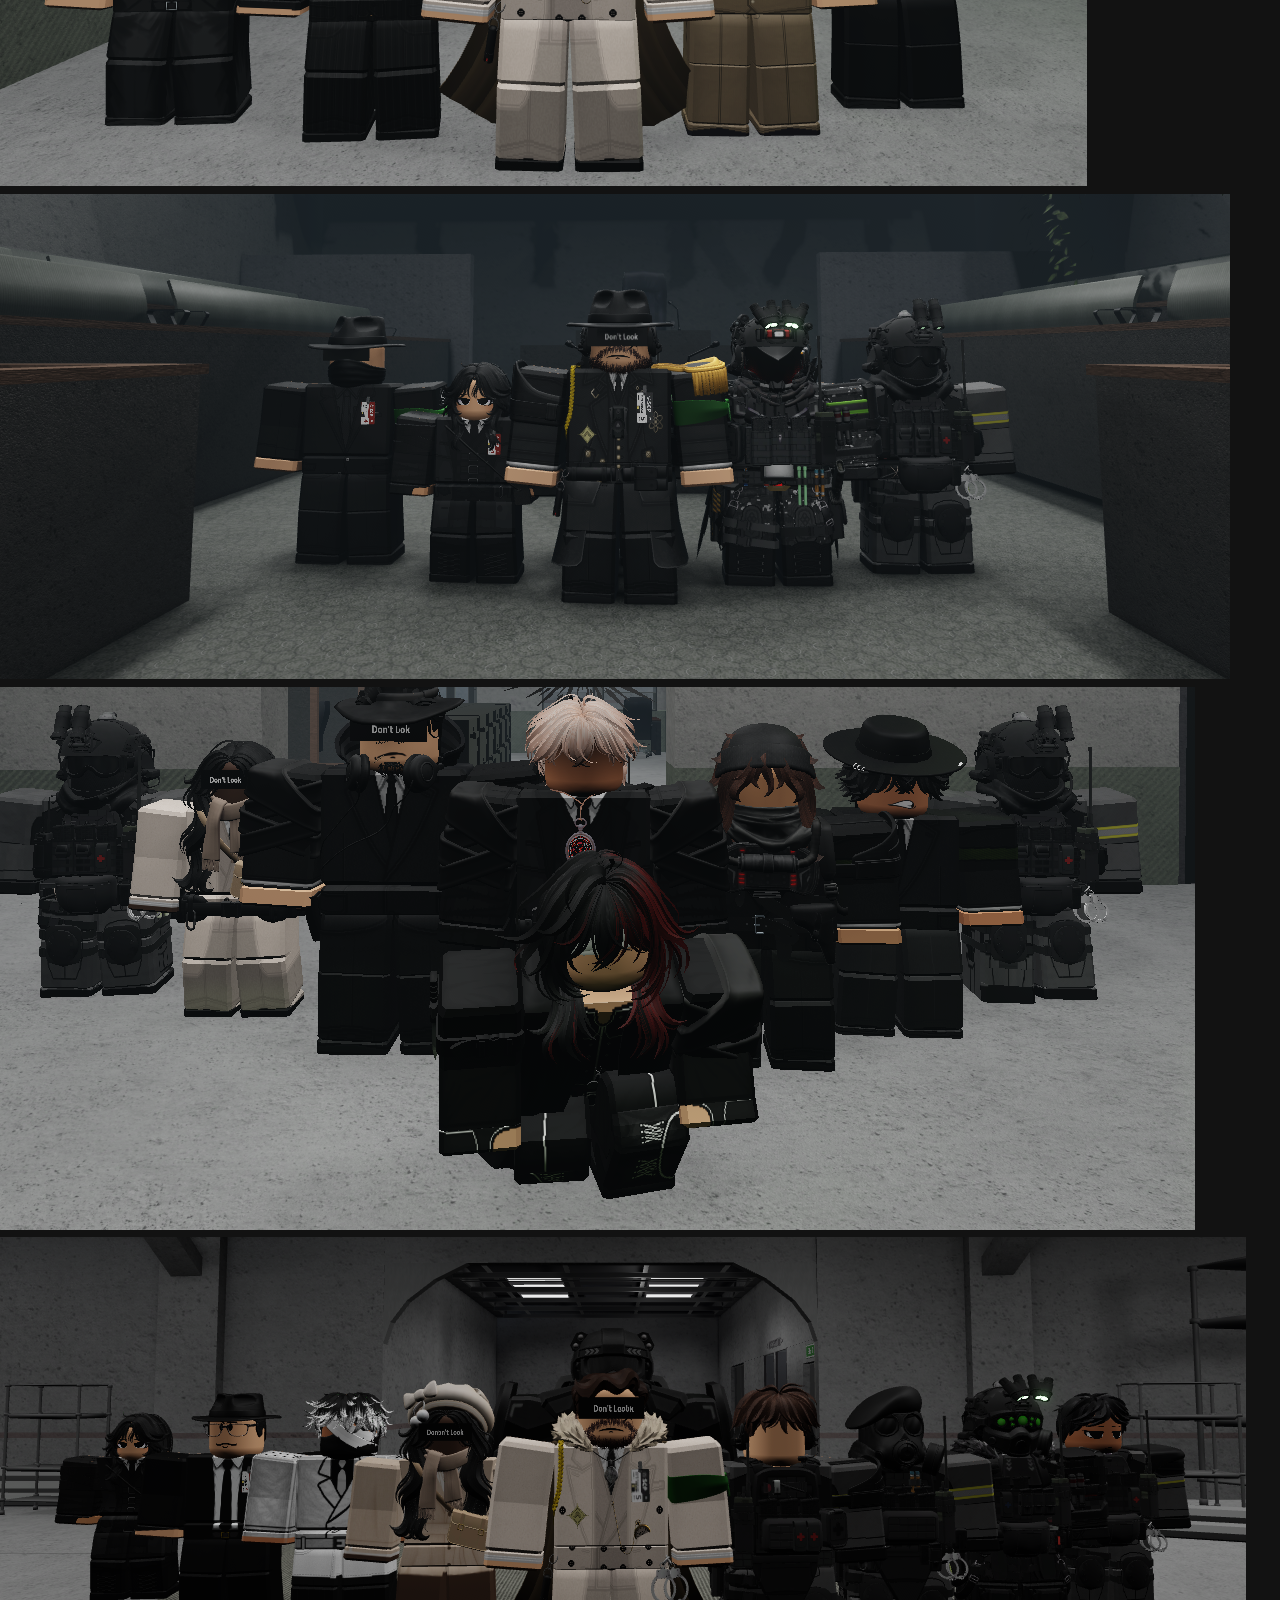
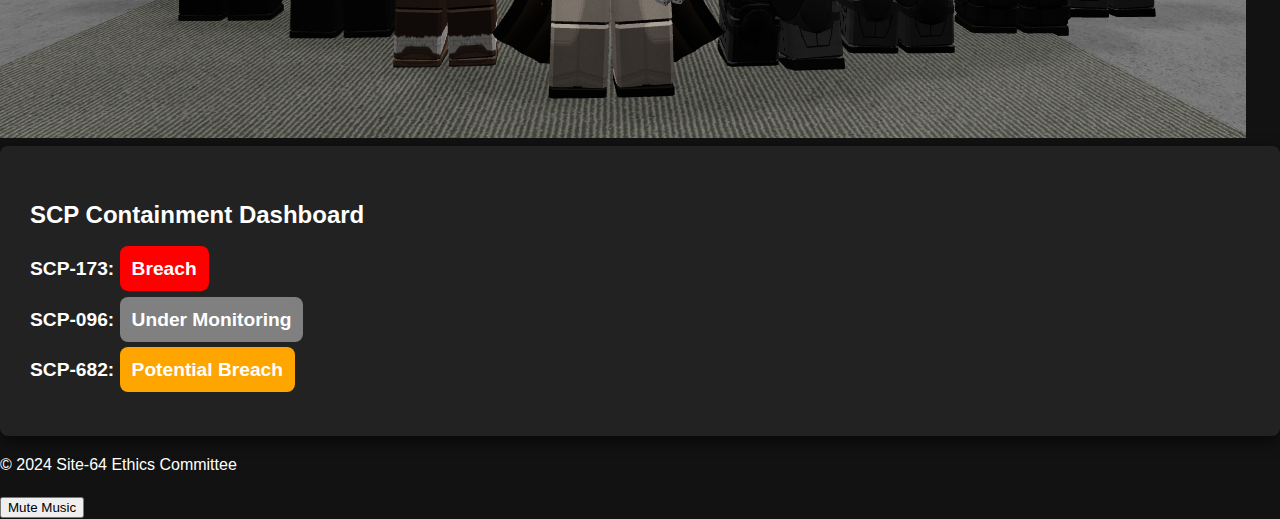
==== commit f3312c93: "Update index.html" ====
--- a/index.html
+++ b/index.html
@@ -31,15 +31,29 @@
         <a href="future-projects.html" class="learn-more-btn">Learn More</a>
     </section>
 
-    <!-- Leadership Section -->
+    <!-- Our Leadership Section -->
     <section id="leadership-gallery">
         <h2>Our Leadership</h2>
         <div class="leadership">
-            <img src="pic1.jpg" alt="Leadership 1">
-            <img src="pic2.jpg" alt="Leadership 2">
-            <img src="pic3.jpg" alt="Leadership 3">
-            <img src="pic4.jpg" alt="Leadership 4">
-            <img src="pic5.jpg" alt="Leadership 5">
+            <img src="pic1.png" alt="Leadership 1">
+            <img src="pic2.png" alt="Leadership 2">
+            <img src="pic3.png" alt="Leadership 3">
+            <img src="pic4.png" alt="Leadership 4">
+            <img src="pic5.png" alt="Leadership 5">
+        </div>
+    </section>
+
+    <!-- SCP Containment Dashboard Section -->
+    <section id="scp-dashboard">
+        <h2>SCP Containment Dashboard</h2>
+        <div class="scp-item">
+            <p>SCP-173: <span class="status-box breach">Breach</span></p>
+        </div>
+        <div class="scp-item">
+            <p>SCP-096: <span class="status-box monitoring">Under Monitoring</span></p>
+        </div>
+        <div class="scp-item">
+            <p>SCP-682: <span class="status-box potential-breach">Potential Breach</span></p>
         </div>
     </section>
 
@@ -55,7 +69,7 @@
     <script>
         document.addEventListener("DOMContentLoaded", function() {
             var ambientSound = document.getElementById('ambient-sound');
-            ambientSound.volume = 0.2;
+            ambientSound.volume = 0.5;  // Increased volume
             ambientSound.play();
         });
 
